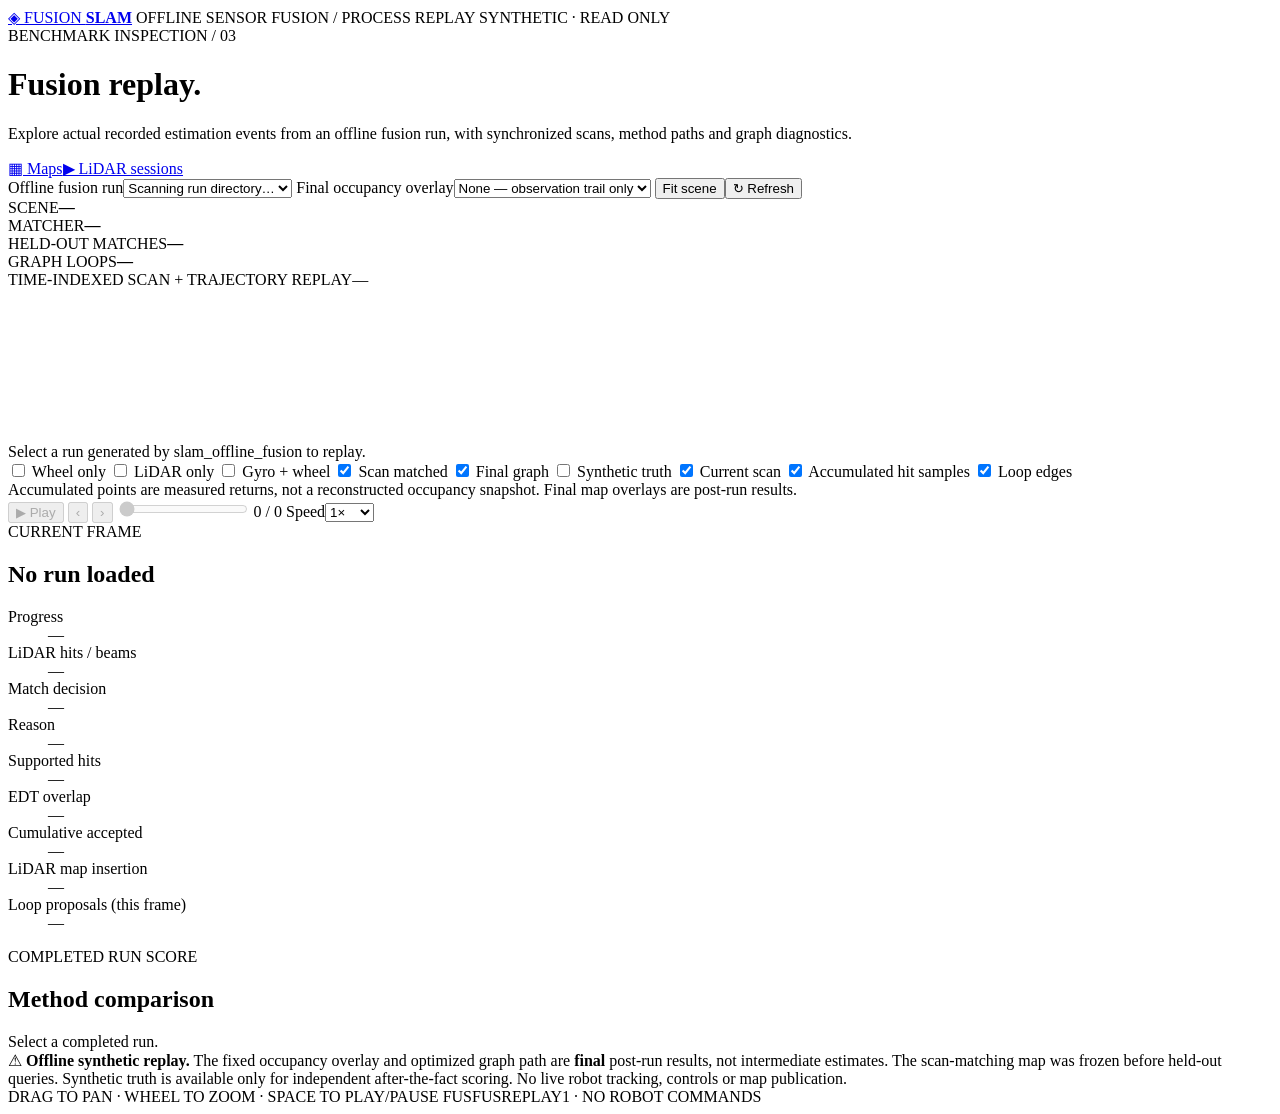
==== apps/demo/web/static/fusion.html @ 6d95318f "feat(web): build dedicated fusion replay page with method overlays, timeline and estimator diagnosti" ====
<!doctype html>
<html lang="en">
<head>
<meta charset="utf-8"><meta name="viewport" content="width=device-width,initial-scale=1">
<meta name="theme-color" content="#091322">
<title>2D Fusion SLAM — Fusion Replay</title>
<link rel="stylesheet" href="/styles.css"><link rel="stylesheet" href="/replay.css">
<link rel="stylesheet" href="/fusion.css"><script src="/fusion.js" defer></script>
</head>
<body><div class="replay-shell">
<header class="replay-header"><a href="/" class="replay-home">◈ FUSION <strong>SLAM</strong></a>
<span class="replay-heading">OFFLINE SENSOR FUSION <span class="dot-sep">/</span> PROCESS REPLAY</span>
<span class="replay-pill">SYNTHETIC · READ ONLY</span></header>
<main class="replay-main">
<div class="replay-intro"><div><span class="replay-eyebrow">BENCHMARK INSPECTION / 03</span><h1>Fusion replay<span class="accent-dot">.</span></h1><p>Explore actual recorded estimation events from an offline fusion run, with synchronized scans, method paths and graph diagnostics.</p></div>
<div class="fusion-links"><a class="back-map" href="/">▦ Maps</a><a class="back-map" href="/replay">▶ LiDAR sessions</a></div></div>
<div class="replay-alert" id="fusion-alert" role="alert" hidden></div>
<div class="replay-controls fusion-controls">
<label>Offline fusion run<select id="fusion-runs"><option value="">Scanning run directory…</option></select></label>
<label>Final occupancy overlay<select id="fusion-map"><option value="">None — observation trail only</option></select></label>
<button type="button" id="fusion-fit">Fit scene</button><button type="button" id="fusion-refresh">↻ Refresh</button>
</div>
<div class="fusion-metrics" id="fusion-metrics" aria-label="Finished run metrics">
<div><span>SCENE</span><strong id="fusion-scene">—</strong></div>
<div><span>MATCHER</span><strong id="fusion-backend">—</strong></div>
<div><span>HELD-OUT MATCHES</span><strong id="fusion-accepted">—</strong></div>
<div><span>GRAPH LOOPS</span><strong id="fusion-loops">—</strong></div>
</div>
<div class="replay-layout">
<section class="replay-view">
<div class="replay-view-top"><span>TIME-INDEXED SCAN + TRAJECTORY REPLAY</span><span id="fusion-scale">—</span></div>
<div id="fusion-stage" class="replay-stage" tabindex="0" aria-label="Fusion replay canvas, drag to pan and scroll to zoom">
<canvas id="fusion-canvas" role="img" aria-label="Synthetic SLAM trajectories and LiDAR returns"></canvas>
<div class="replay-empty" id="fusion-empty">Select a run generated by slam_offline_fusion to replay.</div>
</div>
<div class="fusion-layers" aria-label="Visualization layers">
<label><input type="checkbox" data-path="wheel_only"> Wheel only</label>
<label><input type="checkbox" data-path="lidar_only"> LiDAR only</label>
<label><input type="checkbox" data-path="gyro_wheel"> Gyro + wheel</label>
<label><input type="checkbox" data-path="fused_scan_matched" checked> Scan matched</label>
<label><input type="checkbox" data-path="graph_optimized" checked> Final graph</label>
<label><input type="checkbox" id="fusion-truth"> Synthetic truth</label>
<label><input type="checkbox" id="fusion-hits" checked> Current scan</label>
<label><input type="checkbox" id="fusion-history" checked> Accumulated hit samples</label>
<label><input type="checkbox" id="fusion-edges" checked> Loop edges</label>
</div>
<div class="fusion-map-note" id="fusion-map-note">Accumulated points are measured returns, not a reconstructed occupancy snapshot. Final map overlays are post-run results.</div>
<div class="transport">
<button type="button" id="fusion-play" disabled>▶ Play</button>
<button type="button" id="fusion-back" aria-label="Previous scan" disabled>‹</button>
<button type="button" id="fusion-next" aria-label="Next scan" disabled>›</button>
<input type="range" id="fusion-slider" min="0" max="0" value="0" aria-label="Fusion frame" disabled>
<span id="fusion-position">0 / 0</span>
<label>Speed<select id="fusion-speed"><option value="0.5">0.5×</option><option value="1" selected>1×</option><option value="2">2×</option><option value="4">4×</option></select></label>
</div>
</section>
<aside class="replay-details">
<section class="detail-card"><div class="panel-kicker">CURRENT FRAME</div><h2 id="fusion-time">No run loaded</h2>
<dl class="detail-list">
<div><dt>Progress</dt><dd id="fusion-frame-no">—</dd></div>
<div><dt>LiDAR hits / beams</dt><dd id="fusion-scan-hits">—</dd></div>
<div><dt>Match decision</dt><dd id="fusion-match-status">—</dd></div>
<div><dt>Reason</dt><dd id="fusion-match-reason">—</dd></div>
<div><dt>Supported hits</dt><dd id="fusion-supported">—</dd></div>
<div><dt>EDT overlap</dt><dd id="fusion-overlap">—</dd></div>
<div><dt>Cumulative accepted</dt><dd id="fusion-match-count">—</dd></div>
<div><dt>LiDAR map insertion</dt><dd id="fusion-insertion">—</dd></div>
<div><dt>Loop proposals (this frame)</dt><dd id="fusion-loop-status">—</dd></div>
</dl></section>
<section class="detail-card"><div class="panel-kicker">COMPLETED RUN SCORE</div><h2>Method comparison</h2>
<div id="fusion-scores" class="fusion-scores">Select a completed run.</div></section>
<section class="replay-caution">⚠ <strong>Offline synthetic replay.</strong> The fixed occupancy overlay and optimized graph path are <strong>final</strong> post-run results, not intermediate estimates. The scan-matching map was frozen before held-out queries. Synthetic truth is available only for independent after-the-fact scoring. No live robot tracking, controls or map publication.</section>
</aside></div>
<footer class="replay-footer">DRAG TO PAN · WHEEL TO ZOOM · SPACE TO PLAY/PAUSE <span>FUSFUSREPLAY1 · NO ROBOT COMMANDS</span></footer>
</main></div></body></html>
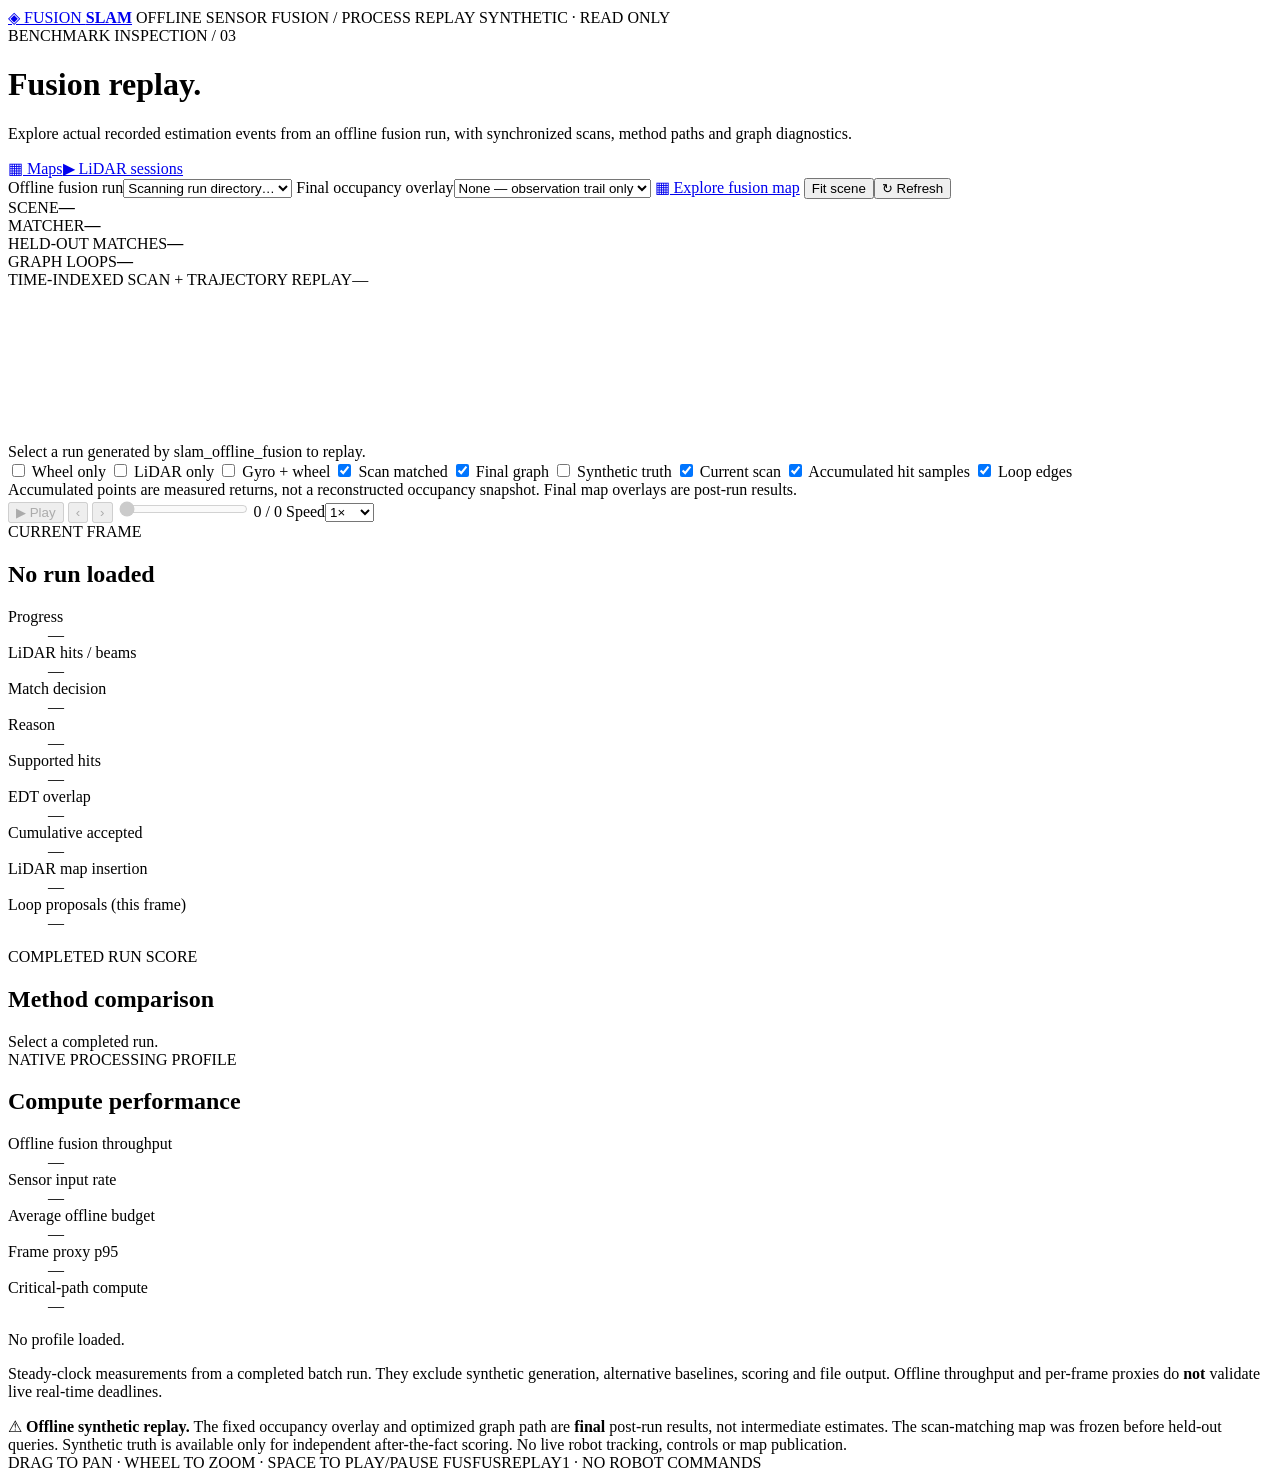
==== commit 8481032f: "feat(web): show native fusion compute FPS, frame p95, stage bottlenecks and map explorer deep link" ====
--- a/apps/demo/web/static/fusion.html
+++ b/apps/demo/web/static/fusion.html
@@ -18,6 +18,7 @@
 <div class="replay-controls fusion-controls">
 <label>Offline fusion run<select id="fusion-runs"><option value="">Scanning run directory…</option></select></label>
 <label>Final occupancy overlay<select id="fusion-map"><option value="">None — observation trail only</option></select></label>
+<a id="fusion-open-map" class="back-map" href="/" title="Open selected final fusion map in the Map Explorer">▦ Explore fusion map</a>
 <button type="button" id="fusion-fit">Fit scene</button><button type="button" id="fusion-refresh">↻ Refresh</button>
 </div>
 <div class="fusion-metrics" id="fusion-metrics" aria-label="Finished run metrics">
@@ -69,6 +70,16 @@
 </dl></section>
 <section class="detail-card"><div class="panel-kicker">COMPLETED RUN SCORE</div><h2>Method comparison</h2>
 <div id="fusion-scores" class="fusion-scores">Select a completed run.</div></section>
+<section class="detail-card"><div class="panel-kicker">NATIVE PROCESSING PROFILE</div><h2>Compute performance</h2>
+<dl class="detail-list">
+<div><dt>Offline fusion throughput</dt><dd id="fusion-prof-fps">—</dd></div>
+<div><dt>Sensor input rate</dt><dd id="fusion-prof-input">—</dd></div>
+<div><dt>Average offline budget</dt><dd id="fusion-prof-budget">—</dd></div>
+<div><dt>Frame proxy p95</dt><dd id="fusion-prof-p95">—</dd></div>
+<div><dt>Critical-path compute</dt><dd id="fusion-prof-compute">—</dd></div>
+</dl><div id="fusion-profile-stages" class="fusion-scores">No profile loaded.</div>
+<p class="fusion-prof-caveat">Steady-clock measurements from a completed batch run. They exclude synthetic generation, alternative baselines, scoring and file output. Offline throughput and per-frame proxies do <strong>not</strong> validate live real-time deadlines.</p>
+</section>
 <section class="replay-caution">⚠ <strong>Offline synthetic replay.</strong> The fixed occupancy overlay and optimized graph path are <strong>final</strong> post-run results, not intermediate estimates. The scan-matching map was frozen before held-out queries. Synthetic truth is available only for independent after-the-fact scoring. No live robot tracking, controls or map publication.</section>
 </aside></div>
 <footer class="replay-footer">DRAG TO PAN · WHEEL TO ZOOM · SPACE TO PLAY/PAUSE <span>FUSFUSREPLAY1 · NO ROBOT COMMANDS</span></footer>
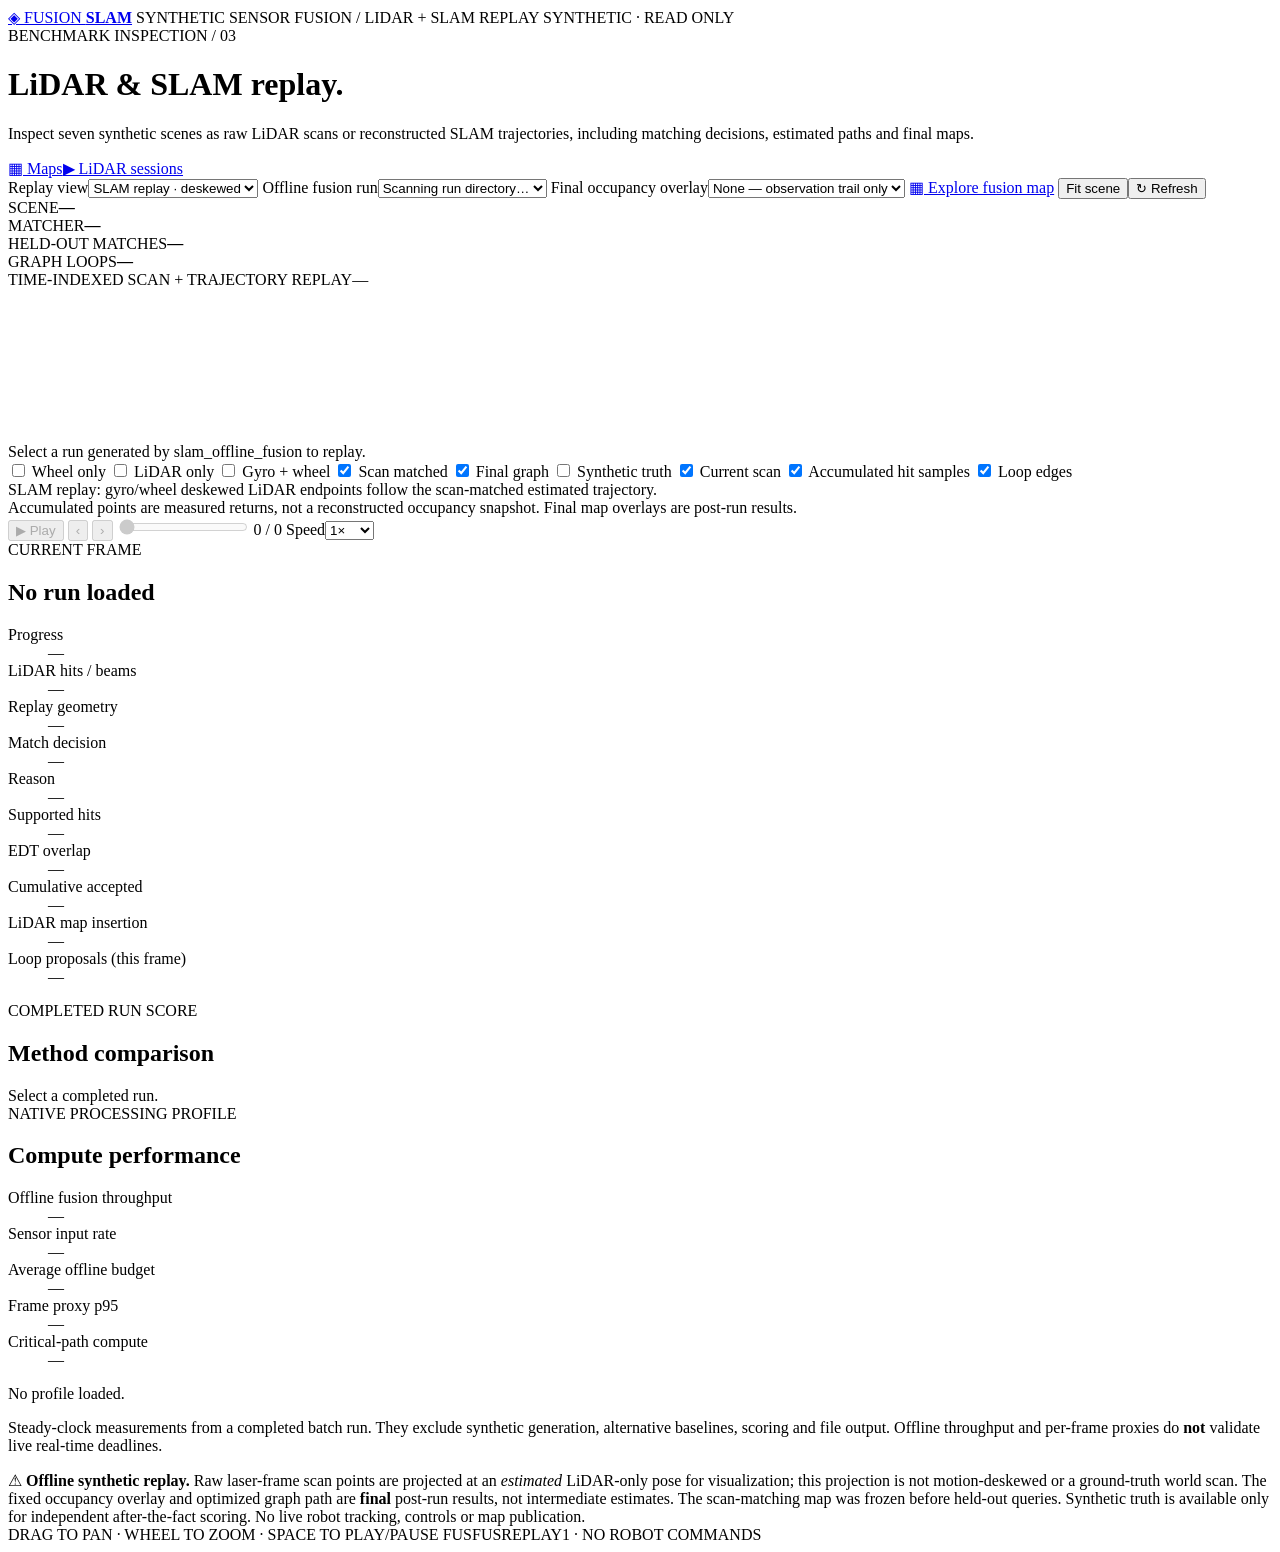
==== commit 63f61388: "feat(web): expose synthetic raw LiDAR vs SLAM replay view selection" ====
--- a/apps/demo/web/static/fusion.html
+++ b/apps/demo/web/static/fusion.html
@@ -9,13 +9,14 @@
 </head>
 <body><div class="replay-shell">
 <header class="replay-header"><a href="/" class="replay-home">◈ FUSION <strong>SLAM</strong></a>
-<span class="replay-heading">OFFLINE SENSOR FUSION <span class="dot-sep">/</span> PROCESS REPLAY</span>
+<span class="replay-heading">SYNTHETIC SENSOR FUSION <span class="dot-sep">/</span> LIDAR + SLAM REPLAY</span>
 <span class="replay-pill">SYNTHETIC · READ ONLY</span></header>
 <main class="replay-main">
-<div class="replay-intro"><div><span class="replay-eyebrow">BENCHMARK INSPECTION / 03</span><h1>Fusion replay<span class="accent-dot">.</span></h1><p>Explore actual recorded estimation events from an offline fusion run, with synchronized scans, method paths and graph diagnostics.</p></div>
+<div class="replay-intro"><div><span class="replay-eyebrow">BENCHMARK INSPECTION / 03</span><h1>LiDAR &amp; SLAM replay<span class="accent-dot">.</span></h1><p>Inspect seven synthetic scenes as raw LiDAR scans or reconstructed SLAM trajectories, including matching decisions, estimated paths and final maps.</p></div>
 <div class="fusion-links"><a class="back-map" href="/">▦ Maps</a><a class="back-map" href="/replay">▶ LiDAR sessions</a></div></div>
 <div class="replay-alert" id="fusion-alert" role="alert" hidden></div>
 <div class="replay-controls fusion-controls">
+<label>Replay view<select id="fusion-view" aria-label="LiDAR or SLAM replay"><option value="slam" selected>SLAM replay · deskewed</option><option value="lidar">LiDAR replay · raw scan</option></select></label>
 <label>Offline fusion run<select id="fusion-runs"><option value="">Scanning run directory…</option></select></label>
 <label>Final occupancy overlay<select id="fusion-map"><option value="">None — observation trail only</option></select></label>
 <a id="fusion-open-map" class="back-map" href="/" title="Open selected final fusion map in the Map Explorer">▦ Explore fusion map</a>
@@ -45,6 +46,7 @@
 <label><input type="checkbox" id="fusion-history" checked> Accumulated hit samples</label>
 <label><input type="checkbox" id="fusion-edges" checked> Loop edges</label>
 </div>
+<div class="fusion-map-note" id="fusion-view-note" role="status">SLAM replay: gyro/wheel deskewed LiDAR endpoints follow the scan-matched estimated trajectory.</div>
 <div class="fusion-map-note" id="fusion-map-note">Accumulated points are measured returns, not a reconstructed occupancy snapshot. Final map overlays are post-run results.</div>
 <div class="transport">
 <button type="button" id="fusion-play" disabled>▶ Play</button>
@@ -60,6 +62,7 @@
 <dl class="detail-list">
 <div><dt>Progress</dt><dd id="fusion-frame-no">—</dd></div>
 <div><dt>LiDAR hits / beams</dt><dd id="fusion-scan-hits">—</dd></div>
+<div><dt>Replay geometry</dt><dd id="fusion-scan-kind">—</dd></div>
 <div><dt>Match decision</dt><dd id="fusion-match-status">—</dd></div>
 <div><dt>Reason</dt><dd id="fusion-match-reason">—</dd></div>
 <div><dt>Supported hits</dt><dd id="fusion-supported">—</dd></div>
@@ -80,7 +83,7 @@
 </dl><div id="fusion-profile-stages" class="fusion-scores">No profile loaded.</div>
 <p class="fusion-prof-caveat">Steady-clock measurements from a completed batch run. They exclude synthetic generation, alternative baselines, scoring and file output. Offline throughput and per-frame proxies do <strong>not</strong> validate live real-time deadlines.</p>
 </section>
-<section class="replay-caution">⚠ <strong>Offline synthetic replay.</strong> The fixed occupancy overlay and optimized graph path are <strong>final</strong> post-run results, not intermediate estimates. The scan-matching map was frozen before held-out queries. Synthetic truth is available only for independent after-the-fact scoring. No live robot tracking, controls or map publication.</section>
+<section class="replay-caution">⚠ <strong>Offline synthetic replay.</strong> Raw laser-frame scan points are projected at an <em>estimated</em> LiDAR-only pose for visualization; this projection is not motion-deskewed or a ground-truth world scan.  The fixed occupancy overlay and optimized graph path are <strong>final</strong> post-run results, not intermediate estimates. The scan-matching map was frozen before held-out queries. Synthetic truth is available only for independent after-the-fact scoring. No live robot tracking, controls or map publication.</section>
 </aside></div>
 <footer class="replay-footer">DRAG TO PAN · WHEEL TO ZOOM · SPACE TO PLAY/PAUSE <span>FUSFUSREPLAY1 · NO ROBOT COMMANDS</span></footer>
 </main></div></body></html>
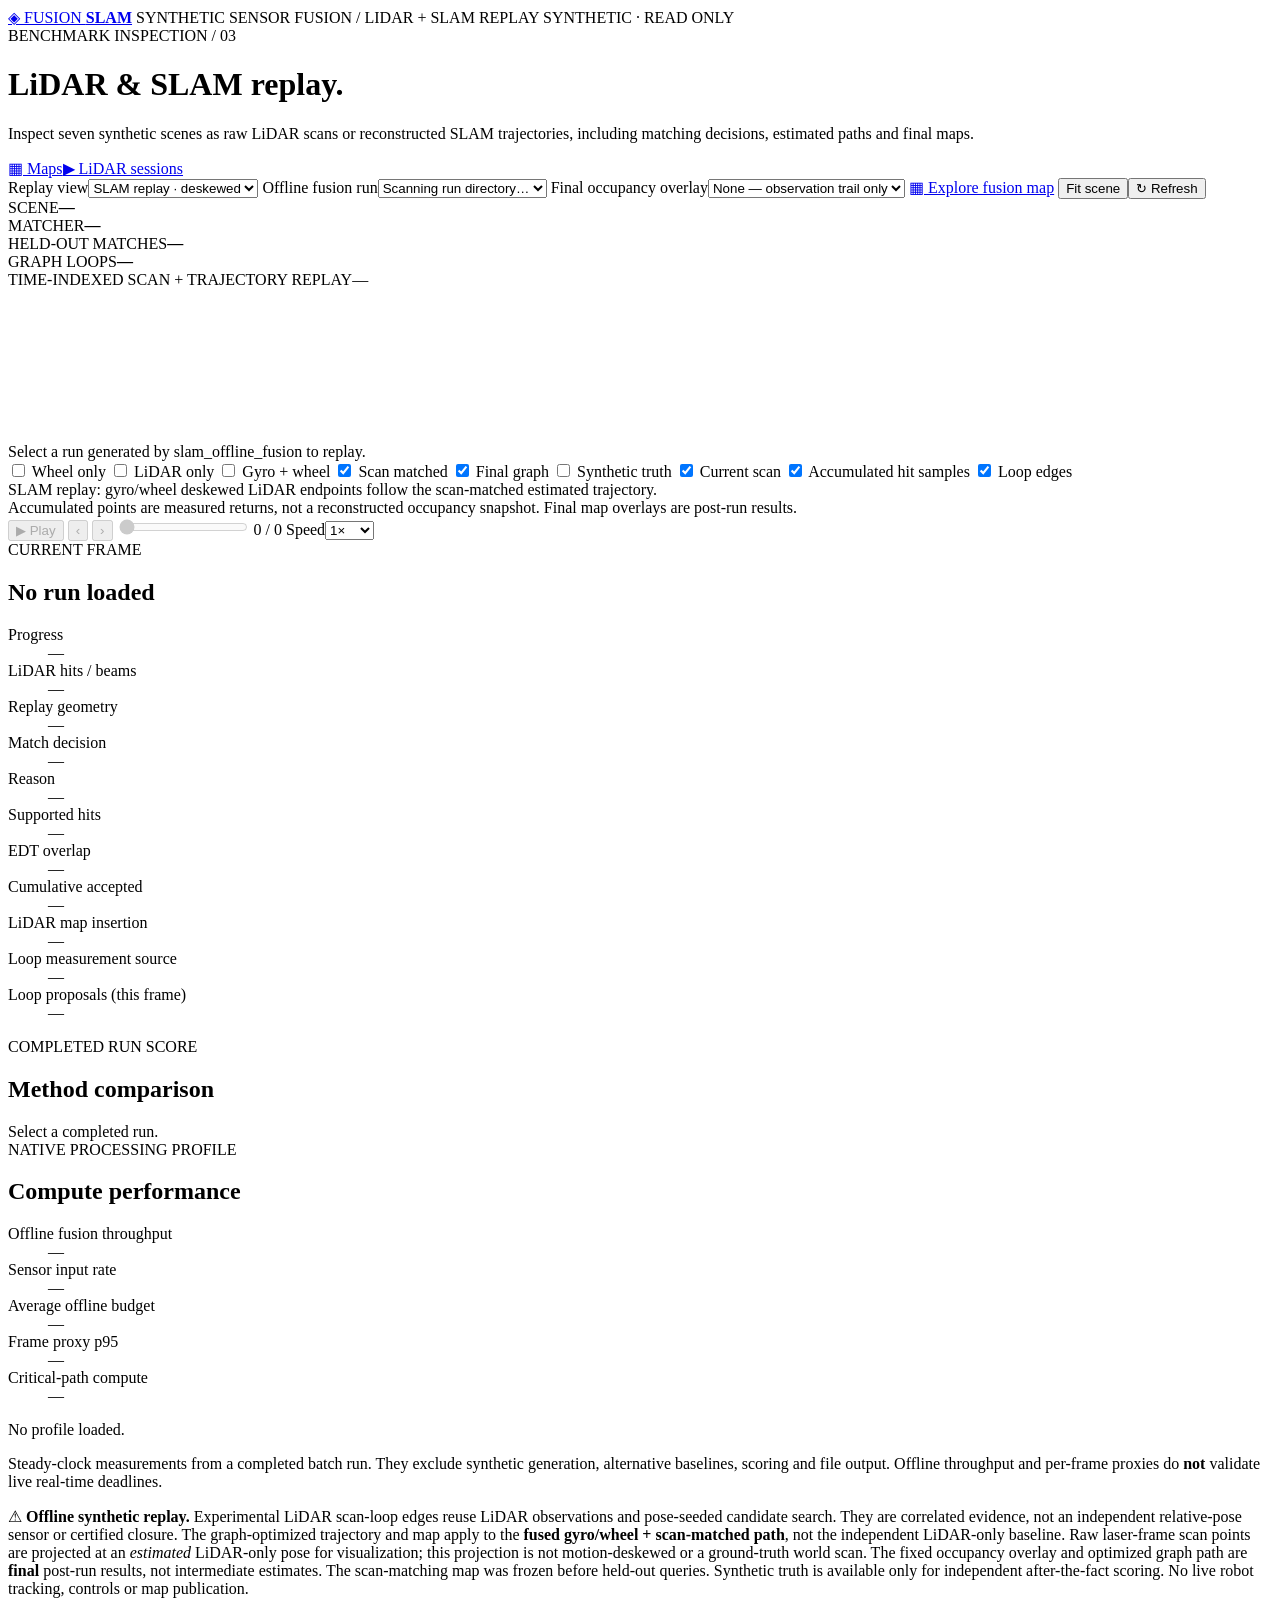
==== commit 2b2703be: "docs(web): label graph-loop provenance and scope of fused trajectory correction" ====
--- a/apps/demo/web/static/fusion.html
+++ b/apps/demo/web/static/fusion.html
@@ -16,7 +16,7 @@
 <div class="fusion-links"><a class="back-map" href="/">▦ Maps</a><a class="back-map" href="/replay">▶ LiDAR sessions</a></div></div>
 <div class="replay-alert" id="fusion-alert" role="alert" hidden></div>
 <div class="replay-controls fusion-controls">
-<label>Replay view<select id="fusion-view" aria-label="LiDAR or SLAM replay"><option value="slam" selected>SLAM replay · deskewed</option><option value="lidar">LiDAR replay · raw scan</option></select></label>
+<label>Replay view<select id="fusion-view" aria-label="LiDAR or SLAM replay"><option value="slam" selected>SLAM replay · deskewed</option><option value="lidar">LiDAR replay · scan hits</option></select></label>
 <label>Offline fusion run<select id="fusion-runs"><option value="">Scanning run directory…</option></select></label>
 <label>Final occupancy overlay<select id="fusion-map"><option value="">None — observation trail only</option></select></label>
 <a id="fusion-open-map" class="back-map" href="/" title="Open selected final fusion map in the Map Explorer">▦ Explore fusion map</a>
@@ -69,6 +69,7 @@
 <div><dt>EDT overlap</dt><dd id="fusion-overlap">—</dd></div>
 <div><dt>Cumulative accepted</dt><dd id="fusion-match-count">—</dd></div>
 <div><dt>LiDAR map insertion</dt><dd id="fusion-insertion">—</dd></div>
+<div><dt>Loop measurement source</dt><dd id="fusion-loop-source">—</dd></div>
 <div><dt>Loop proposals (this frame)</dt><dd id="fusion-loop-status">—</dd></div>
 </dl></section>
 <section class="detail-card"><div class="panel-kicker">COMPLETED RUN SCORE</div><h2>Method comparison</h2>
@@ -83,7 +84,7 @@
 </dl><div id="fusion-profile-stages" class="fusion-scores">No profile loaded.</div>
 <p class="fusion-prof-caveat">Steady-clock measurements from a completed batch run. They exclude synthetic generation, alternative baselines, scoring and file output. Offline throughput and per-frame proxies do <strong>not</strong> validate live real-time deadlines.</p>
 </section>
-<section class="replay-caution">⚠ <strong>Offline synthetic replay.</strong> Raw laser-frame scan points are projected at an <em>estimated</em> LiDAR-only pose for visualization; this projection is not motion-deskewed or a ground-truth world scan.  The fixed occupancy overlay and optimized graph path are <strong>final</strong> post-run results, not intermediate estimates. The scan-matching map was frozen before held-out queries. Synthetic truth is available only for independent after-the-fact scoring. No live robot tracking, controls or map publication.</section>
+<section class="replay-caution">⚠ <strong>Offline synthetic replay.</strong> Experimental LiDAR scan-loop edges reuse LiDAR observations and pose-seeded candidate search. They are correlated evidence, not an independent relative-pose sensor or certified closure. The graph-optimized trajectory and map apply to the <strong>fused gyro/wheel + scan-matched path</strong>, not the independent LiDAR-only baseline. Raw laser-frame scan points are projected at an <em>estimated</em> LiDAR-only pose for visualization; this projection is not motion-deskewed or a ground-truth world scan.  The fixed occupancy overlay and optimized graph path are <strong>final</strong> post-run results, not intermediate estimates. The scan-matching map was frozen before held-out queries. Synthetic truth is available only for independent after-the-fact scoring. No live robot tracking, controls or map publication.</section>
 </aside></div>
 <footer class="replay-footer">DRAG TO PAN · WHEEL TO ZOOM · SPACE TO PLAY/PAUSE <span>FUSFUSREPLAY1 · NO ROBOT COMMANDS</span></footer>
 </main></div></body></html>
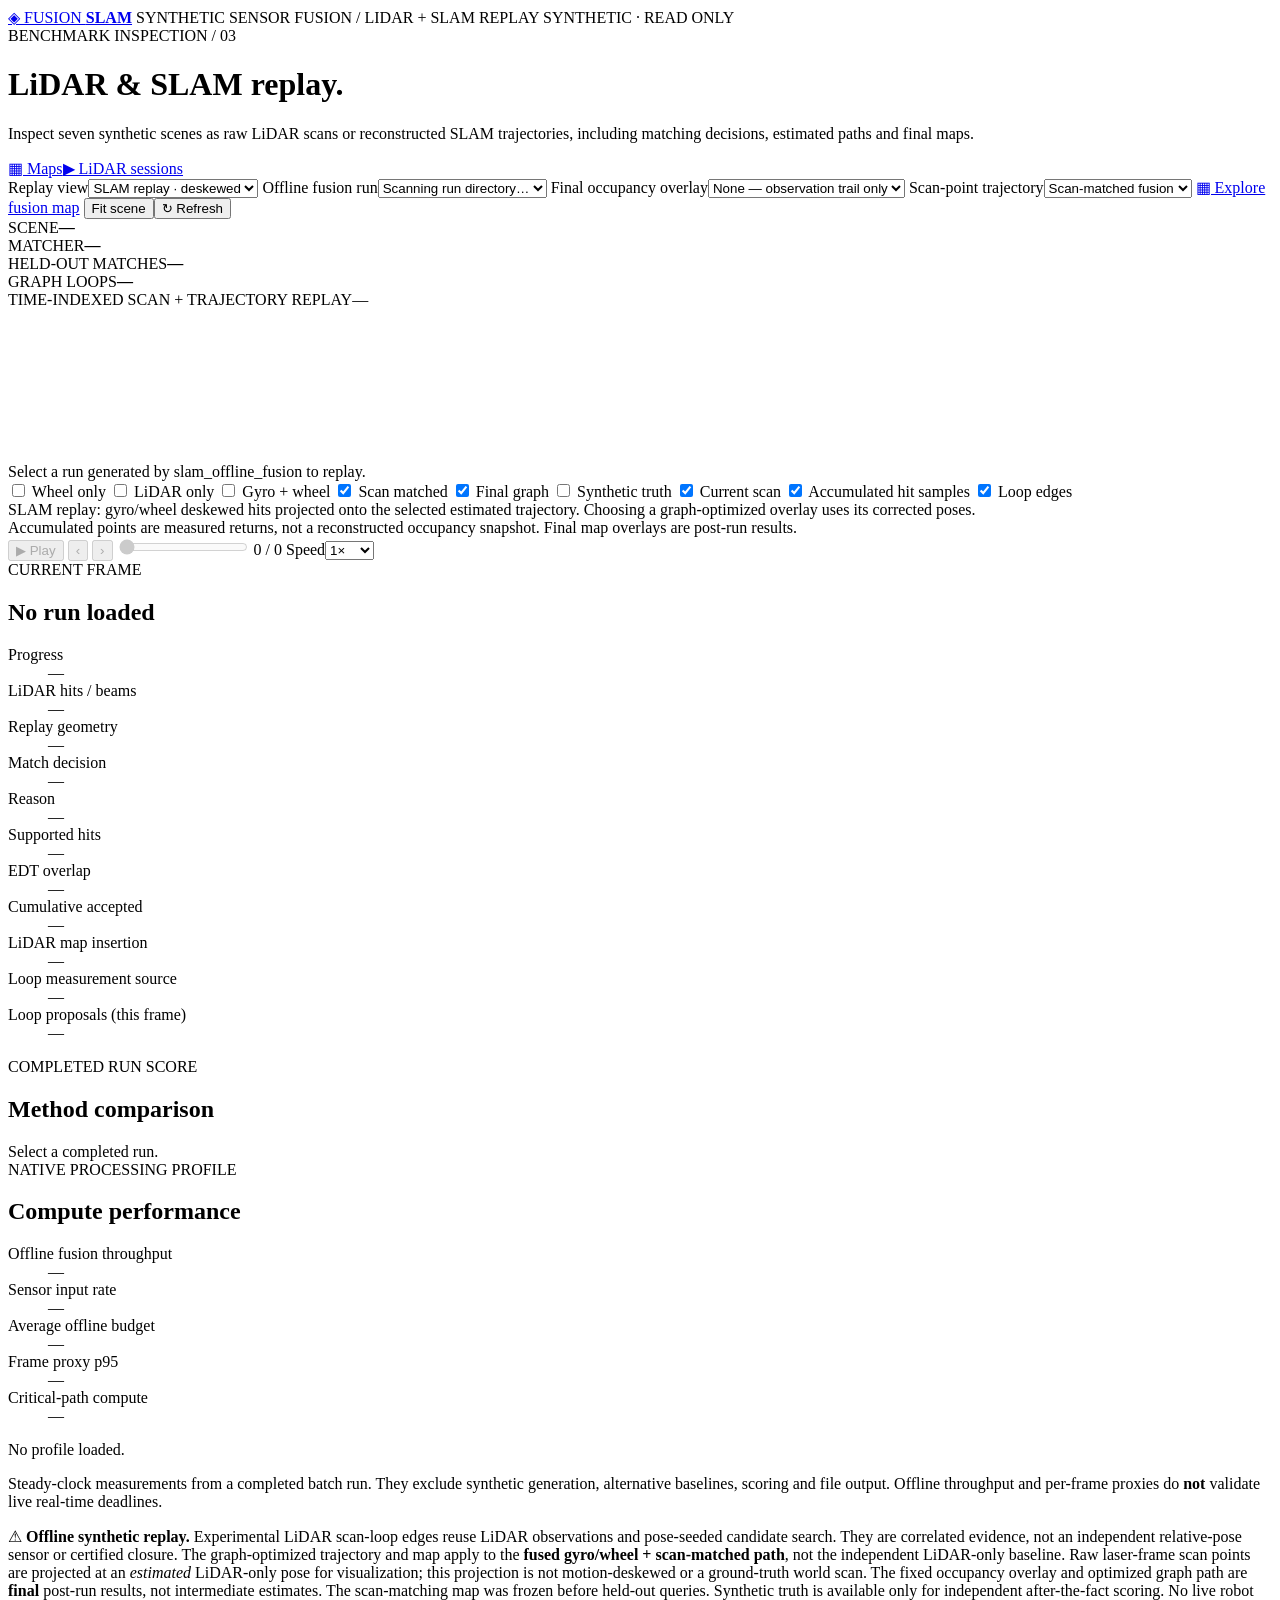
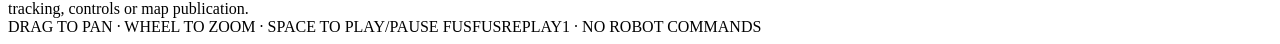
==== commit 7557b70d: "feat(web): let users select which estimated SLAM trajectory projects scan points and replay trails" ====
--- a/apps/demo/web/static/fusion.html
+++ b/apps/demo/web/static/fusion.html
@@ -19,6 +19,11 @@
 <label>Replay view<select id="fusion-view" aria-label="LiDAR or SLAM replay"><option value="slam" selected>SLAM replay · deskewed</option><option value="lidar">LiDAR replay · scan hits</option></select></label>
 <label>Offline fusion run<select id="fusion-runs"><option value="">Scanning run directory…</option></select></label>
 <label>Final occupancy overlay<select id="fusion-map"><option value="">None — observation trail only</option></select></label>
+<label>Scan-point trajectory<select id="fusion-projection" aria-label="Estimated pose source for scan points">
+<option value="fused_scan_matched" selected>Scan-matched fusion</option>
+<option value="graph_optimized">Graph optimized</option>
+<option value="gyro_wheel">Gyro + wheel</option>
+</select></label>
 <a id="fusion-open-map" class="back-map" href="/" title="Open selected final fusion map in the Map Explorer">▦ Explore fusion map</a>
 <button type="button" id="fusion-fit">Fit scene</button><button type="button" id="fusion-refresh">↻ Refresh</button>
 </div>
@@ -46,7 +51,7 @@
 <label><input type="checkbox" id="fusion-history" checked> Accumulated hit samples</label>
 <label><input type="checkbox" id="fusion-edges" checked> Loop edges</label>
 </div>
-<div class="fusion-map-note" id="fusion-view-note" role="status">SLAM replay: gyro/wheel deskewed LiDAR endpoints follow the scan-matched estimated trajectory.</div>
+<div class="fusion-map-note" id="fusion-view-note" role="status">SLAM replay: gyro/wheel deskewed hits projected onto the selected estimated trajectory. Choosing a graph-optimized overlay uses its corrected poses.</div>
 <div class="fusion-map-note" id="fusion-map-note">Accumulated points are measured returns, not a reconstructed occupancy snapshot. Final map overlays are post-run results.</div>
 <div class="transport">
 <button type="button" id="fusion-play" disabled>▶ Play</button>
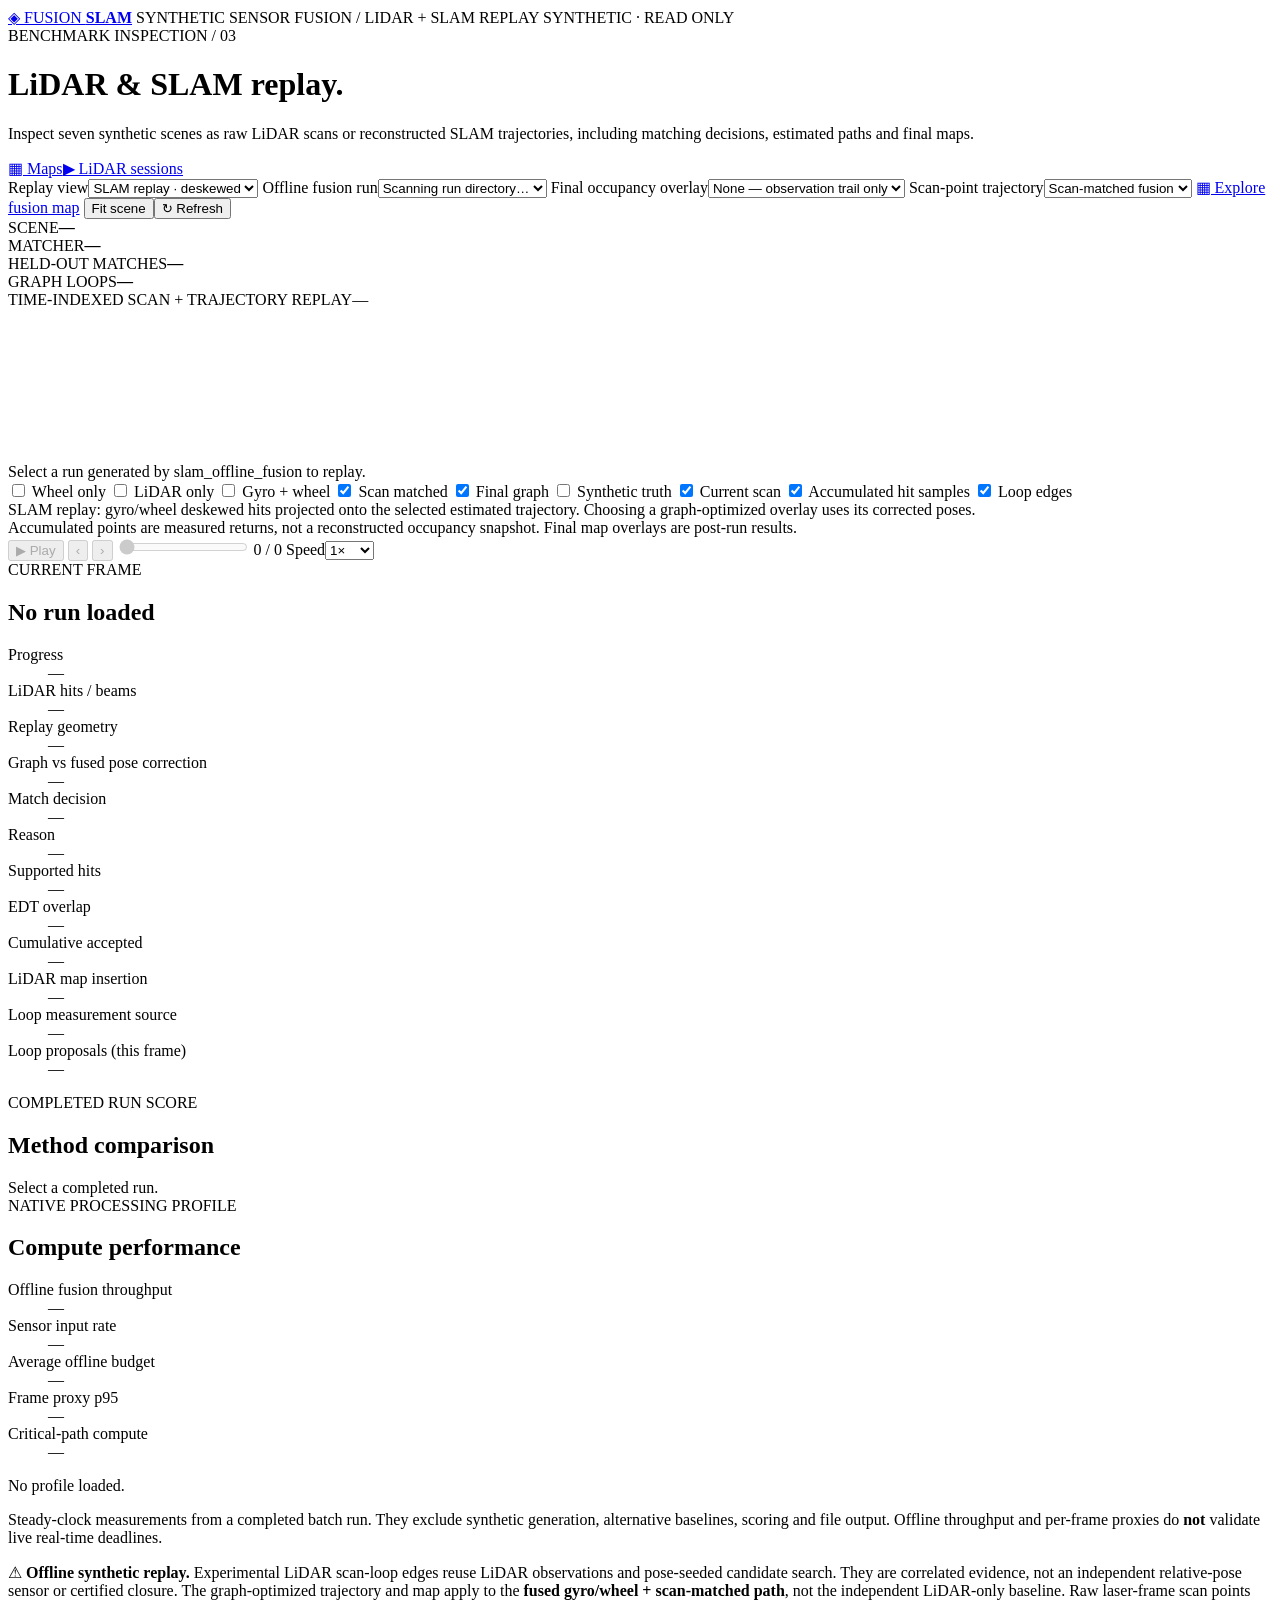
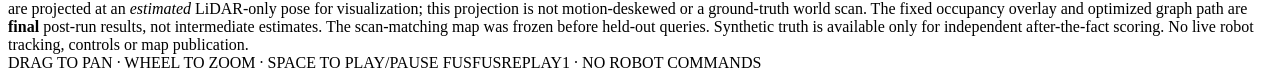
==== commit 2b731abc: "feat(web): show framewise pose displacement caused by graph optimization" ====
--- a/apps/demo/web/static/fusion.html
+++ b/apps/demo/web/static/fusion.html
@@ -68,6 +68,7 @@
 <div><dt>Progress</dt><dd id="fusion-frame-no">—</dd></div>
 <div><dt>LiDAR hits / beams</dt><dd id="fusion-scan-hits">—</dd></div>
 <div><dt>Replay geometry</dt><dd id="fusion-scan-kind">—</dd></div>
+<div><dt>Graph vs fused pose correction</dt><dd id="fusion-pose-shift">—</dd></div>
 <div><dt>Match decision</dt><dd id="fusion-match-status">—</dd></div>
 <div><dt>Reason</dt><dd id="fusion-match-reason">—</dd></div>
 <div><dt>Supported hits</dt><dd id="fusion-supported">—</dd></div>
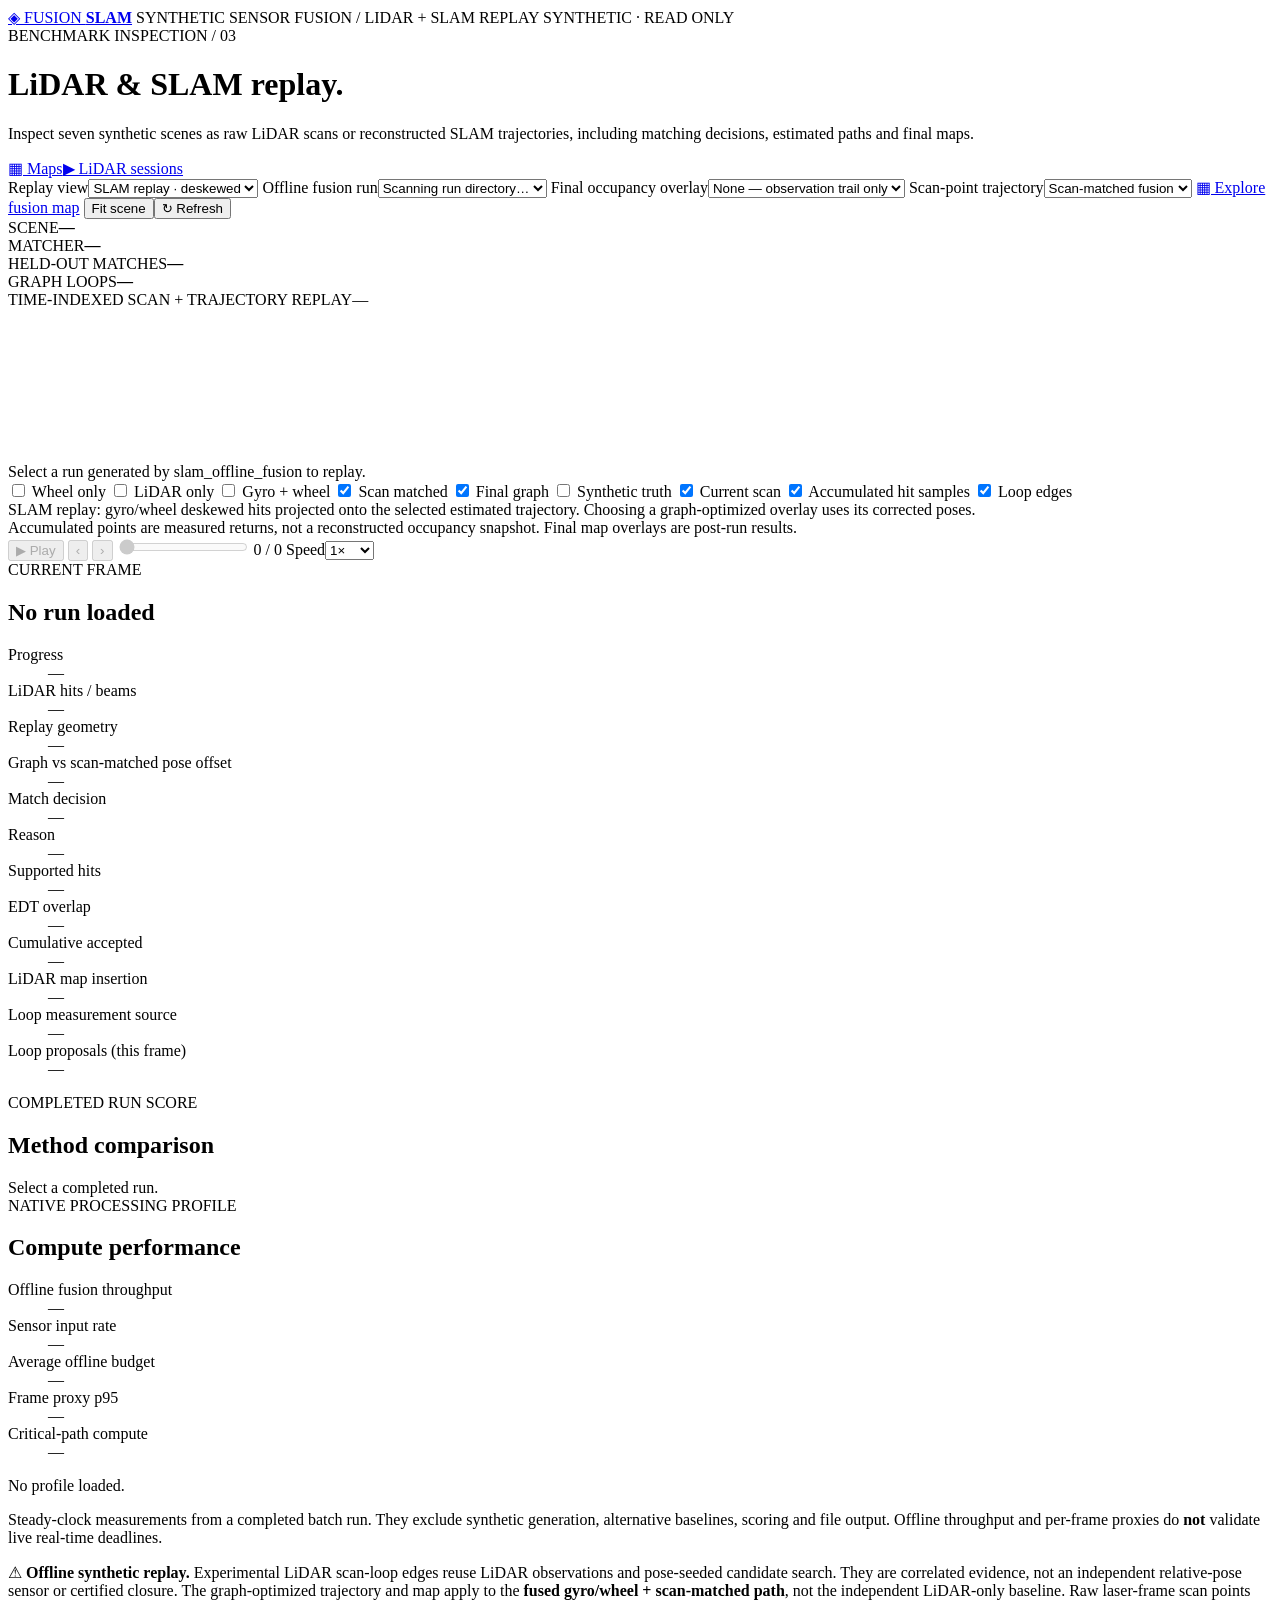
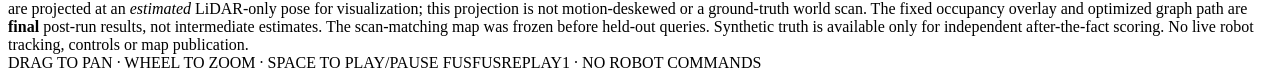
==== commit 1e1efe64: "docs(web): distinguish graph-versus-fused pose offset from causal loop-only correction" ====
--- a/apps/demo/web/static/fusion.html
+++ b/apps/demo/web/static/fusion.html
@@ -68,7 +68,7 @@
 <div><dt>Progress</dt><dd id="fusion-frame-no">—</dd></div>
 <div><dt>LiDAR hits / beams</dt><dd id="fusion-scan-hits">—</dd></div>
 <div><dt>Replay geometry</dt><dd id="fusion-scan-kind">—</dd></div>
-<div><dt>Graph vs fused pose correction</dt><dd id="fusion-pose-shift">—</dd></div>
+<div><dt>Graph vs scan-matched pose offset</dt><dd id="fusion-pose-shift">—</dd></div>
 <div><dt>Match decision</dt><dd id="fusion-match-status">—</dd></div>
 <div><dt>Reason</dt><dd id="fusion-match-reason">—</dd></div>
 <div><dt>Supported hits</dt><dd id="fusion-supported">—</dd></div>
